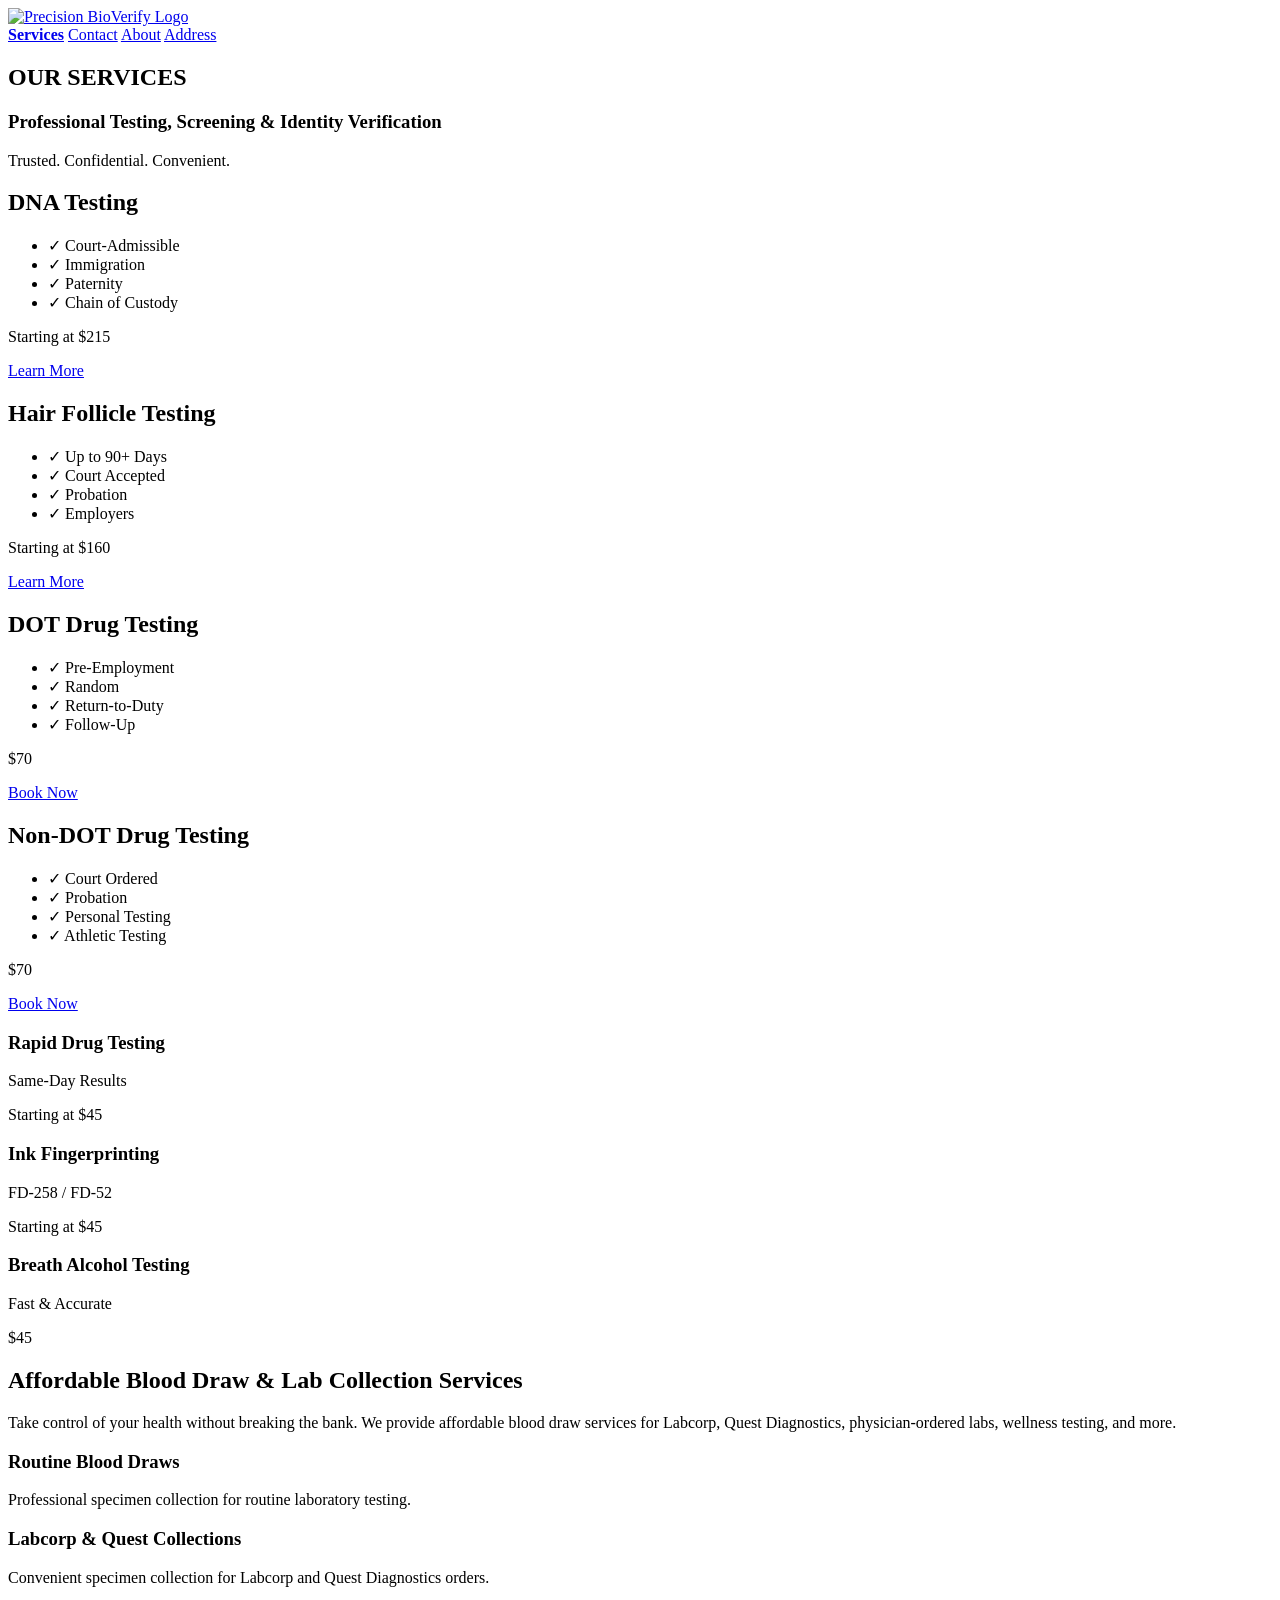
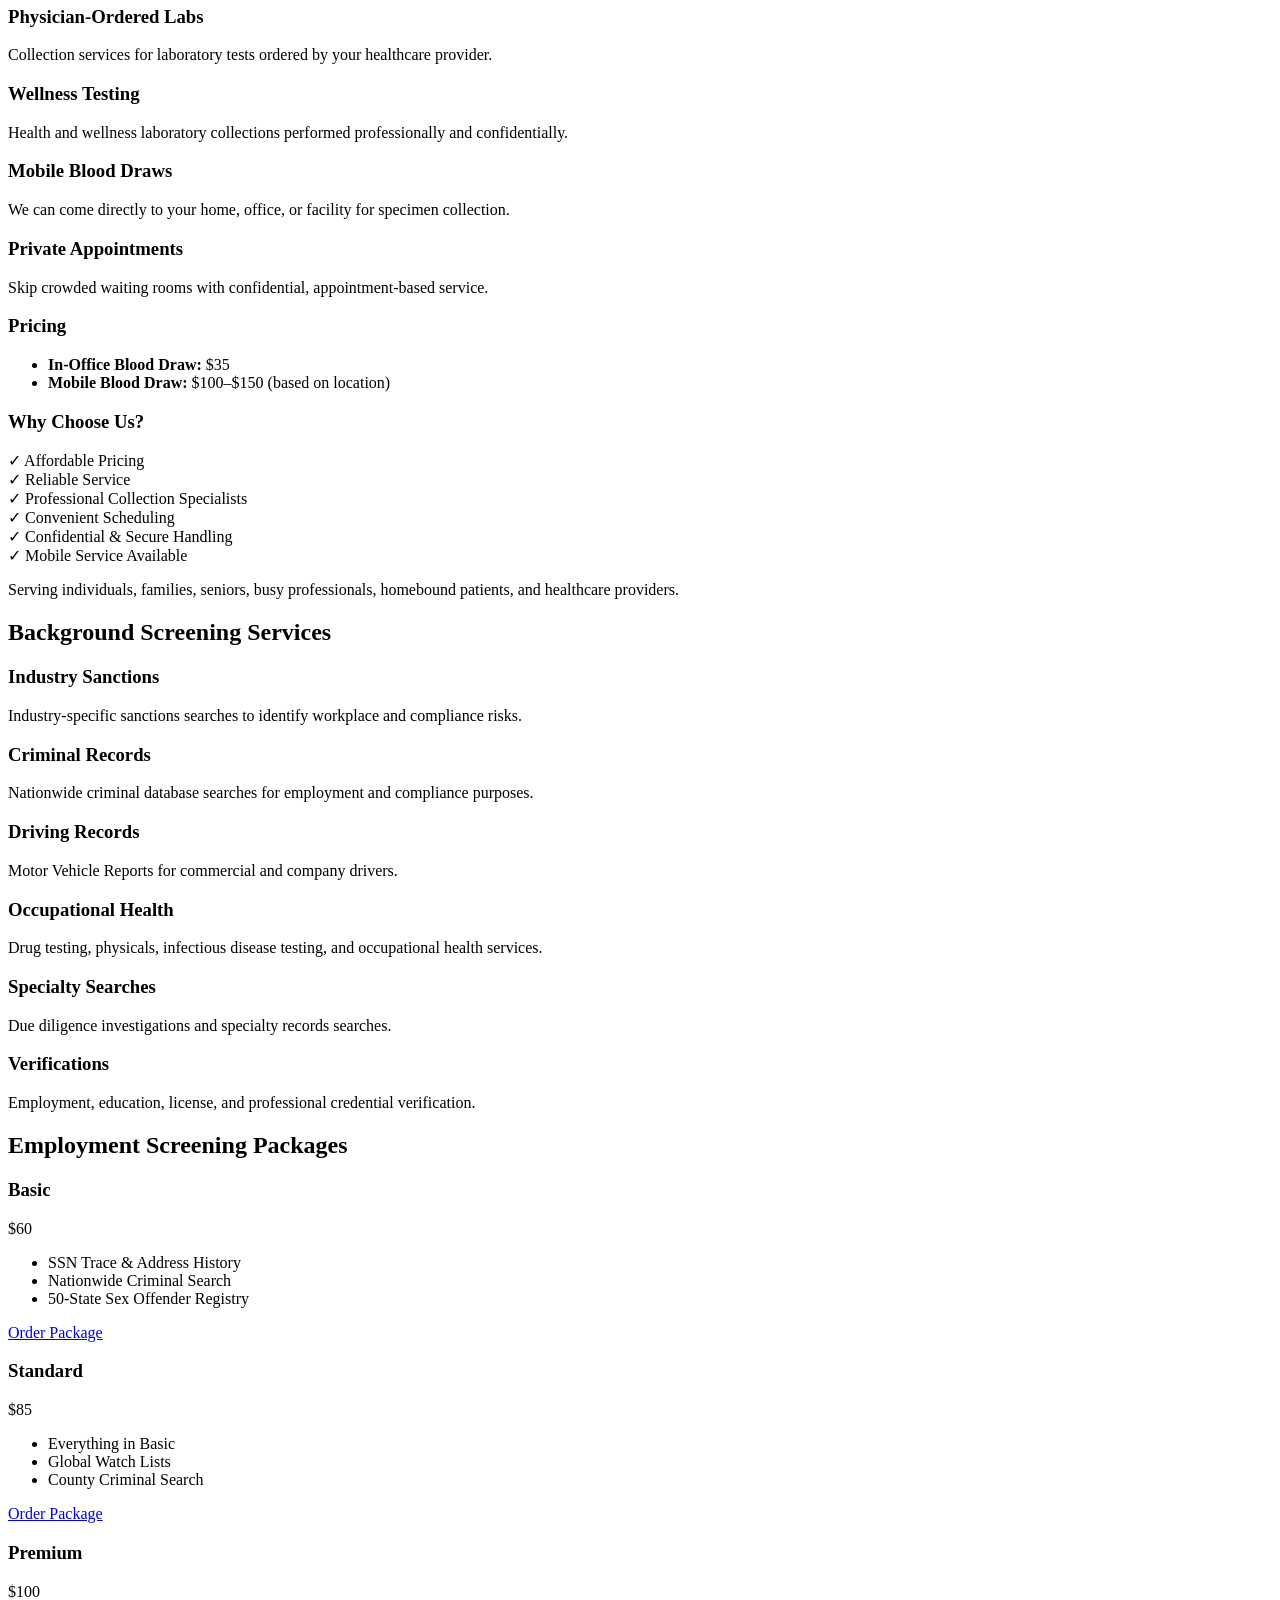
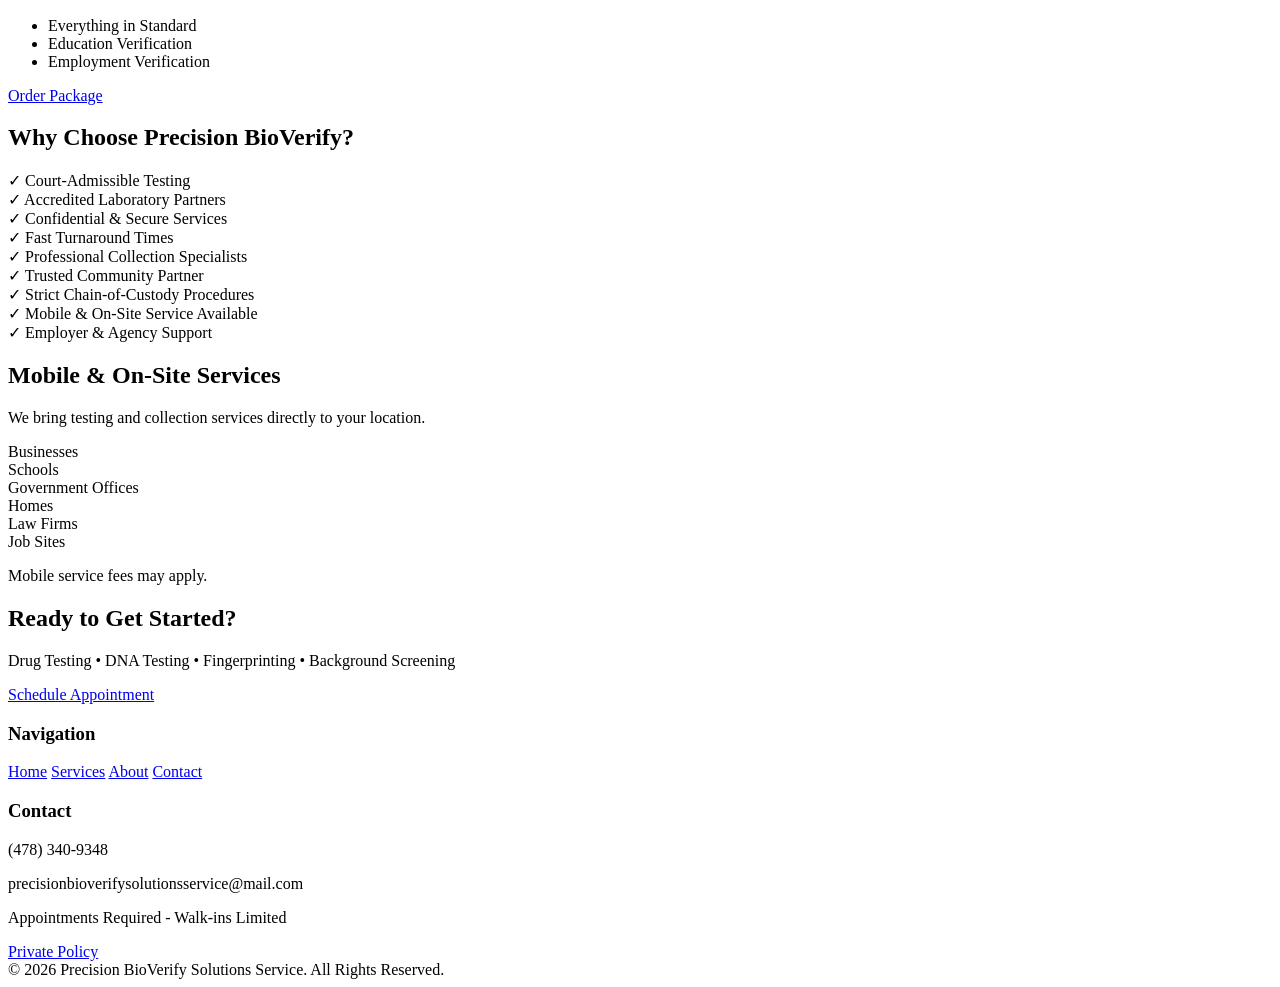
==== services.html @ fcbfe3f7 "Update services.html" ====
<!DOCTYPE html>
<html lang="en">
<head>
    <meta charset="UTF-8">
    <meta name="viewport" content="width=device-width, initial-scale=1.0">
    <title>Services | Precision BioVerify Solutions Service</title>
    <link rel="stylesheet" href="style.css">
</head>
<body>

    <!-- NAVBAR -->

    <div id="navbar">

        <a href="index.html">
            <img src="bioverify.png" alt="Precision BioVerify Logo"
                 class="nav-logo" width="120">
        </a>

        <div class="nav-links">
            <a href="services.html"><b>Services</b></a>
            <a href="contact.html">Contact</a>
            <a href="about.html">About</a>
            <a href="address.html">Address</a>
        </div>

    </div>

    <!-- HERO -->

    <section class="services-hero">

        <div class="services-hero-content">

            <h1>OUR SERVICES</h1>

            <h3>
                Professional Testing, Screening &amp; Identity Verification
            </h3>

            <p>Trusted. Confidential. Convenient.</p>

        </div>

    </section>

    <!-- PRIMARY SERVICES -->

    <section id="service-grid">

        <div class="service-card">
            <h2>DNA Testing</h2>

            <ul>
                <li>✓ Court-Admissible</li>
                <li>✓ Immigration</li>
                <li>✓ Paternity</li>
                <li>✓ Chain of Custody</li>
            </ul>

            <p class="price">Starting at $215</p>

            <a href="learnmore.html" class="service-btn">
                Learn More
            </a>
        </div>

        <div class="service-card">
            <h2>Hair Follicle Testing</h2>

            <ul>
                <li>✓ Up to 90+ Days</li>
                <li>✓ Court Accepted</li>
                <li>✓ Probation</li>
                <li>✓ Employers</li>
            </ul>

            <p class="price">Starting at $160</p>

            <a href="learnmore.html" class="service-btn">
                Learn More
            </a>
        </div>

        <div class="service-card">
            <h2>DOT Drug Testing</h2>

            <ul>
                <li>✓ Pre-Employment</li>
                <li>✓ Random</li>
                <li>✓ Return-to-Duty</li>
                <li>✓ Follow-Up</li>
            </ul>

            <p class="price">$70</p>

            <a href="https://precisionbioverifysolutionsservice.setmore.com/#services"
               target="_blank"
               class="service-btn">
                Book Now
            </a>
        </div>

        <div class="service-card">
            <h2>Non-DOT Drug Testing</h2>

            <ul>
                <li>✓ Court Ordered</li>
                <li>✓ Probation</li>
                <li>✓ Personal Testing</li>
                <li>✓ Athletic Testing</li>
            </ul>

            <p class="price">$70</p>

            <a href="https://precisionbioverifysolutionsservice.setmore.com/#services"
               target="_blank"
               class="service-btn">
                Book Now
            </a>
        </div>

    </section>

    <!-- ADDITIONAL SERVICES -->

    <section id="additional-services">

        <div class="mini-service-card">
            <h3>Rapid Drug Testing</h3>
            <p>Same-Day Results</p>
            <div class="service-price">
                Starting at $45
            </div>
        </div>

        <div class="mini-service-card">
            <h3>Ink Fingerprinting</h3>
            <p>FD-258 / FD-52</p>
            <div class="service-price">
                Starting at $45
            </div>
        </div>

        <div class="mini-service-card">
            <h3>Breath Alcohol Testing</h3>
            <p>Fast &amp; Accurate</p>
            <div class="service-price">
                $45
            </div>
        </div>

    </section>
    <!-- BLOOD DRAW & LAB COLLECTION SERVICES -->

<section id="blood-draw-services">

    <h2>Affordable Blood Draw & Lab Collection Services</h2>

    <p class="blood-intro">
        Take control of your health without breaking the bank. We provide
        affordable blood draw services for Labcorp, Quest Diagnostics,
        physician-ordered labs, wellness testing, and more.
    </p>

    <div class="blood-grid">

        <div class="blood-card">
            <h3>Routine Blood Draws</h3>
            <p>Professional specimen collection for routine laboratory testing.</p>
        </div>

        <div class="blood-card">
            <h3>Labcorp & Quest Collections</h3>
            <p>Convenient specimen collection for Labcorp and Quest Diagnostics orders.</p>
        </div>

        <div class="blood-card">
            <h3>Physician-Ordered Labs</h3>
            <p>Collection services for laboratory tests ordered by your healthcare provider.</p>
        </div>

        <div class="blood-card">
            <h3>Wellness Testing</h3>
            <p>Health and wellness laboratory collections performed professionally and confidentially.</p>
        </div>

        <div class="blood-card">
            <h3>Mobile Blood Draws</h3>
            <p>We can come directly to your home, office, or facility for specimen collection.</p>
        </div>

        <div class="blood-card">
            <h3>Private Appointments</h3>
            <p>Skip crowded waiting rooms with confidential, appointment-based service.</p>
        </div>

    </div>

    <div class="pricing-box">

        <h3>Pricing</h3>

        <ul>
            <li><strong>In-Office Blood Draw:</strong> $35</li>
            <li><strong>Mobile Blood Draw:</strong> $100–$150 (based on location)</li>
        </ul>

    </div>

    <div class="why-blood">

        <h3>Why Choose Us?</h3>

        <div class="why-blood-grid">
            <div>✓ Affordable Pricing</div>
            <div>✓ Reliable Service</div>
            <div>✓ Professional Collection Specialists</div>
            <div>✓ Convenient Scheduling</div>
            <div>✓ Confidential & Secure Handling</div>
            <div>✓ Mobile Service Available</div>
        </div>

    </div>

    <p class="blood-footer">
        Serving individuals, families, seniors, busy professionals,
        homebound patients, and healthcare providers.
    </p>

</section>

    <!-- BACKGROUND SCREENING -->

    <section id="background-screening">

        <h2>Background Screening Services</h2>

        <div class="screening-cards">

            <div class="screening-card">
                <h3>Industry Sanctions</h3>
                <p>
                    Industry-specific sanctions searches to identify
                    workplace and compliance risks.
                </p>
            </div>

            <div class="screening-card">
                <h3>Criminal Records</h3>
                <p>
                    Nationwide criminal database searches for
                    employment and compliance purposes.
                </p>
            </div>

            <div class="screening-card">
                <h3>Driving Records</h3>
                <p>
                    Motor Vehicle Reports for commercial and
                    company drivers.
                </p>
            </div>

            <div class="screening-card">
                <h3>Occupational Health</h3>
                <p>
                    Drug testing, physicals, infectious disease
                    testing, and occupational health services.
                </p>
            </div>

            <div class="screening-card">
                <h3>Specialty Searches</h3>
                <p>
                    Due diligence investigations and specialty
                    records searches.
                </p>
            </div>

            <div class="screening-card">
                <h3>Verifications</h3>
                <p>
                    Employment, education, license, and professional
                    credential verification.
                </p>
            </div>

        </div>

    </section>

    <!-- EMPLOYMENT SCREENING PACKAGES -->

    <section id="packages">

        <h2>Employment Screening Packages</h2>

        <div class="package-grid">

            <div class="package-card">

                <h3>Basic</h3>

                <div class="package-price">$60</div>

                <ul>
                    <li>SSN Trace &amp; Address History</li>
                    <li>Nationwide Criminal Search</li>
                    <li>50-State Sex Offender Registry</li>
                </ul>

                <a href="#">Order Package</a>

            </div>

            <div class="package-card featured">

                <h3>Standard</h3>

                <div class="package-price">$85</div>

                <ul>
                    <li>Everything in Basic</li>
                    <li>Global Watch Lists</li>
                    <li>County Criminal Search</li>
                </ul>

                <a href="#">Order Package</a>

            </div>

            <div class="package-card">

                <h3>Premium</h3>

                <div class="package-price">$100</div>

                <ul>
                    <li>Everything in Standard</li>
                    <li>Education Verification</li>
                    <li>Employment Verification</li>
                </ul>

                <a href="#">Order Package</a>

            </div>

        </div>

    </section>

    <!-- WHY CHOOSE US -->

    <section id="why-us">

        <h2>Why Choose Precision BioVerify?</h2>

        <div class="why-grid">

            <div>✓ Court-Admissible Testing</div>
            <div>✓ Accredited Laboratory Partners</div>
            <div>✓ Confidential &amp; Secure Services</div>

            <div>✓ Fast Turnaround Times</div>
            <div>✓ Professional Collection Specialists</div>
            <div>✓ Trusted Community Partner</div>

            <div>✓ Strict Chain-of-Custody Procedures</div>
            <div>✓ Mobile &amp; On-Site Service Available</div>
            <div>✓ Employer &amp; Agency Support</div>

        </div>

    </section>

    <!-- MOBILE SERVICES -->

    <section id="mobile-services">

        <h2>Mobile &amp; On-Site Services</h2>

        <p class="mobile-intro">
            We bring testing and collection services directly to your location.
        </p>

        <div class="mobile-grid">

            <div class="mobile-item">Businesses</div>
            <div class="mobile-item">Schools</div>
            <div class="mobile-item">Government Offices</div>

            <div class="mobile-item">Homes</div>
            <div class="mobile-item">Law Firms</div>
            <div class="mobile-item">Job Sites</div>

        </div>

        <p class="mobile-note">
            Mobile service fees may apply.
        </p>

    </section>

    <!-- CTA -->

    <section id="cta">

        <h2>Ready to Get Started?</h2>

        <p>
            Drug Testing • DNA Testing • Fingerprinting • Background Screening
        </p>

        <a href="https://precisionbioverifysolutionsservice.setmore.com/#services"
           target="_blank"
           class="cta-btn">
            Schedule Appointment
        </a>

    </section>

    <!-- FOOTER -->

    <footer id="footer">

        <div class="footer-column">
            <h3>Navigation</h3>

            <a href="index.html">Home</a>
            <a href="services.html">Services</a>
            <a href="about.html">About</a>
            <a href="contact.html">Contact</a>
        </div>

        <div class="footer-column">
            <h3>Contact</h3>

            <p>(478) 340-9348</p>
            <p>precisionbioverifysolutionsservice@mail.com</p>
            <p>Appointments Required - Walk-ins Limited</p>
            <a href="privatepolicy.html">Private Policy</a>
        </div>

    </footer>

    <div id="copyright">
        © 2026 Precision BioVerify Solutions Service. All Rights Reserved.
    </div>

</body>
</html>
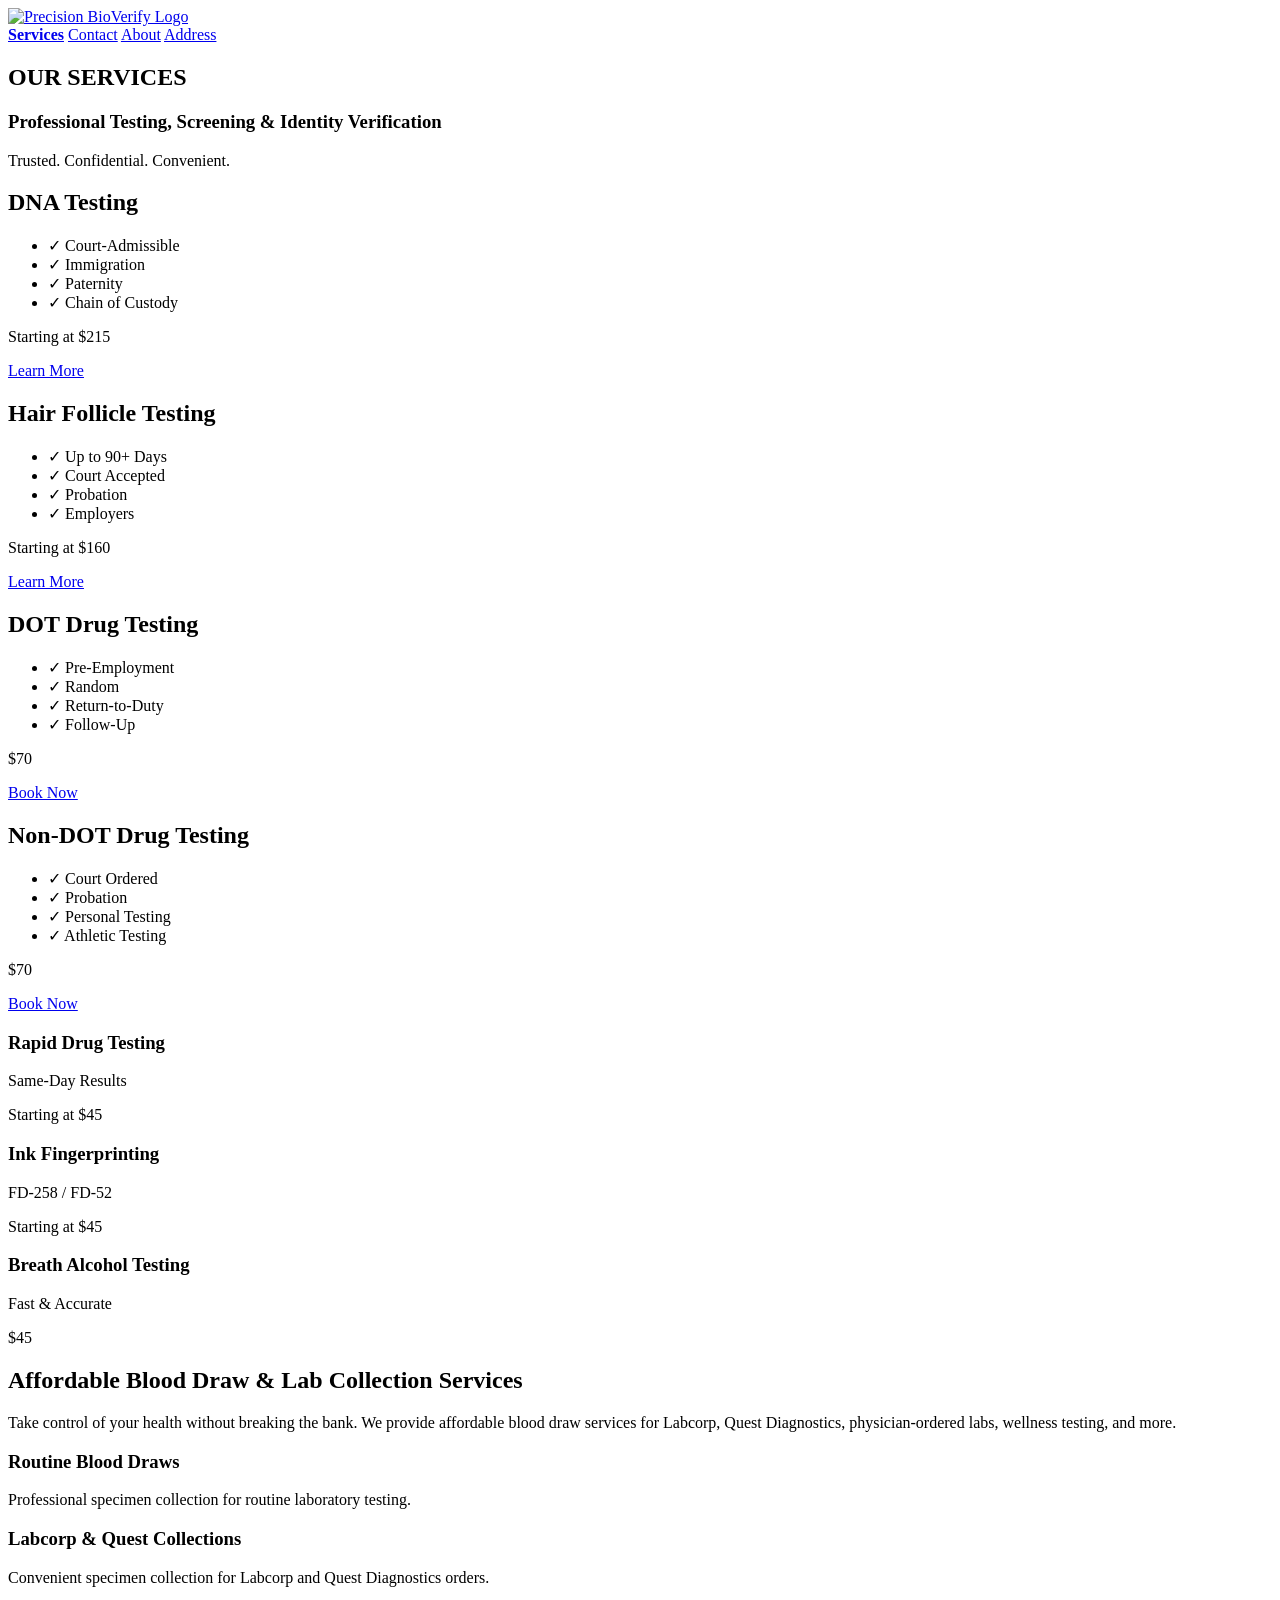
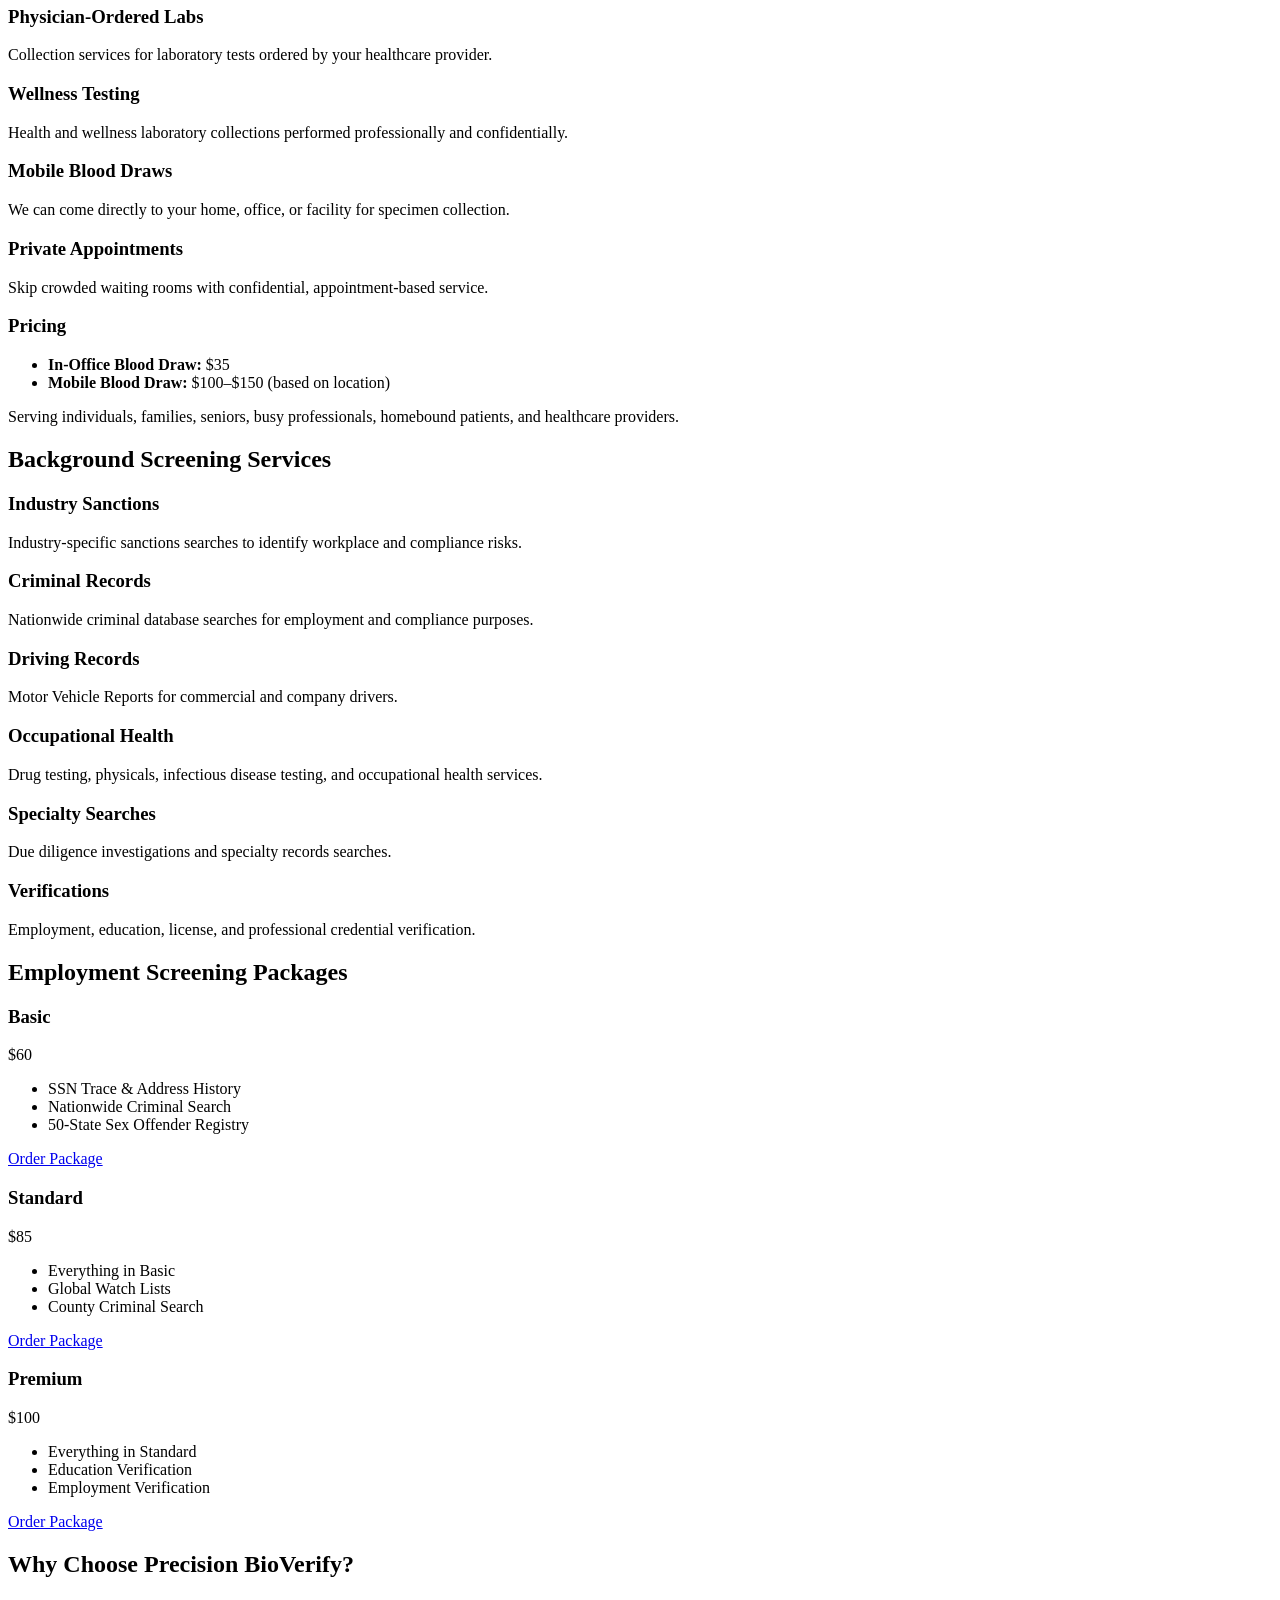
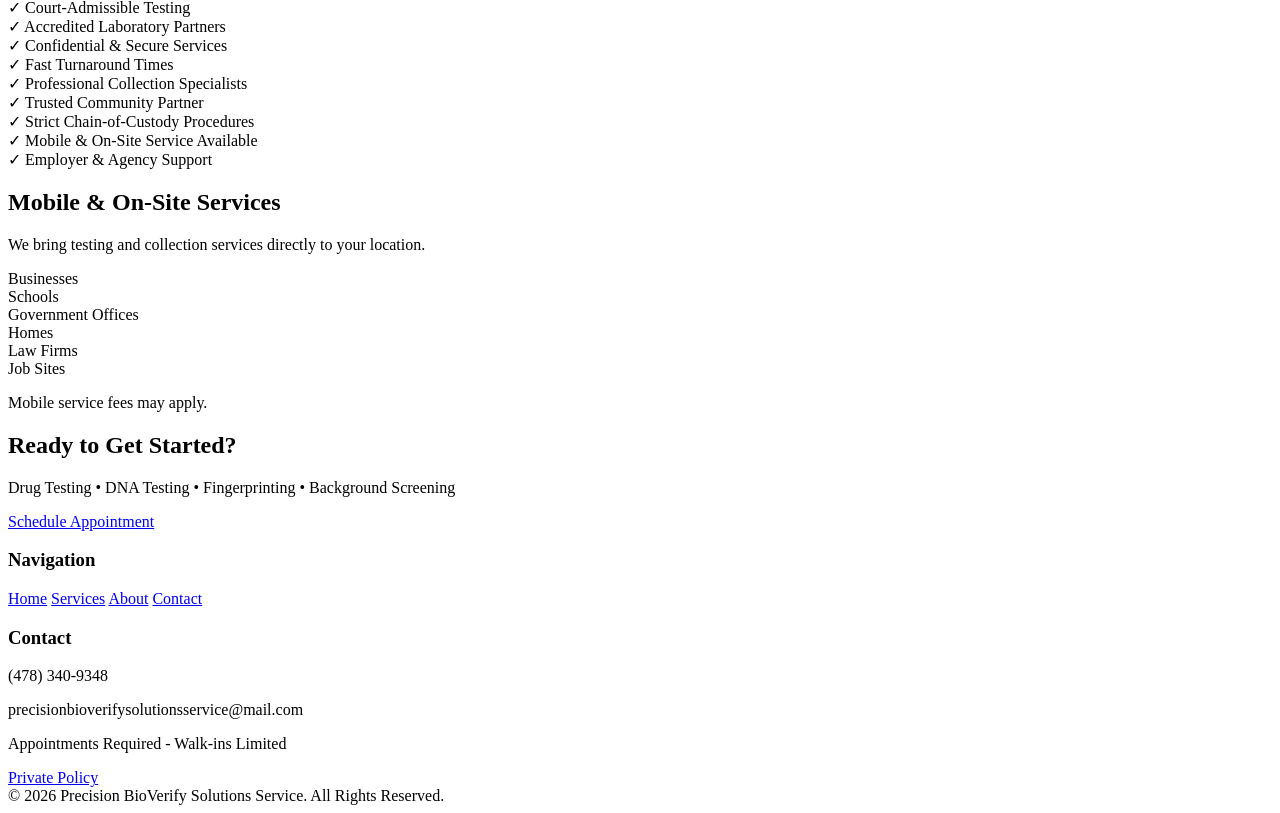
==== commit d27ff8e0: "Update services.html" ====
--- a/services.html
+++ b/services.html
@@ -208,21 +208,6 @@
 
     </div>
 
-    <div class="why-blood">
-
-        <h3>Why Choose Us?</h3>
-
-        <div class="why-blood-grid">
-            <div>✓ Affordable Pricing</div>
-            <div>✓ Reliable Service</div>
-            <div>✓ Professional Collection Specialists</div>
-            <div>✓ Convenient Scheduling</div>
-            <div>✓ Confidential & Secure Handling</div>
-            <div>✓ Mobile Service Available</div>
-        </div>
-
-    </div>
-
     <p class="blood-footer">
         Serving individuals, families, seniors, busy professionals,
         homebound patients, and healthcare providers.
